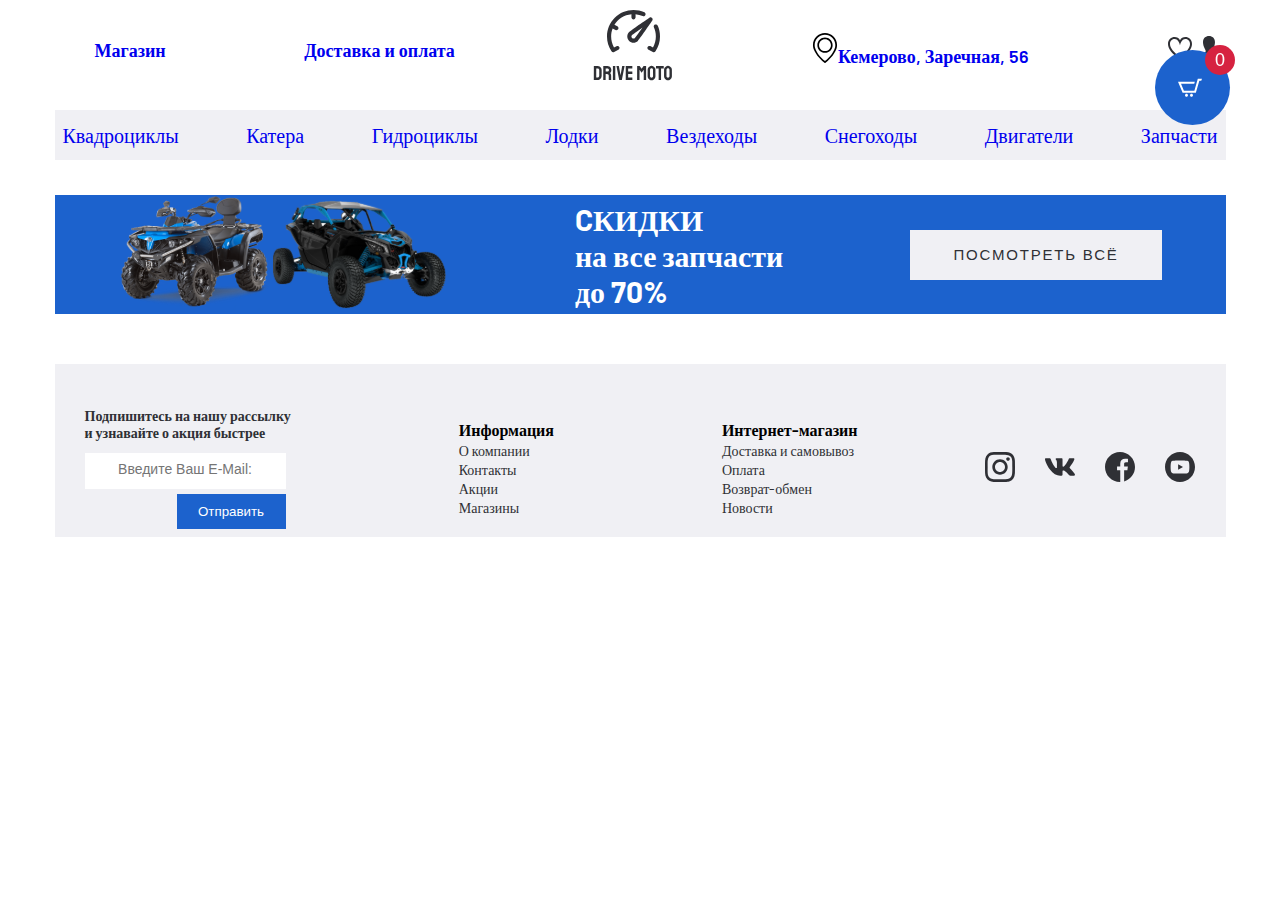
==== cart.html @ 58e4fb72 "добавление страницы корзины / переадрессация на сайт подписки на обновления" ====
<!DOCTYPE html>
<html lang="en">
<head>
    <meta charset="UTF-8">
    <meta http-equiv="X-UA-Compatible" content="IE=edge">
    <meta name="viewport" content="width=device-width, initial-scale=1.0">
    <link rel="preconnect" href="https://fonts.googleapis.com">
    <link rel="preconnect" href="https://fonts.gstatic.com" crossorigin>
    <link href="https://fonts.googleapis.com/css2?family=Barlow&display=swap" rel="stylesheet">
    <link type="image/x-icon" rel="shortcut icon" href="./img/favicon.ico">


    <link rel="stylesheet" href="./css/shopstyles.css">
    <link rel="stylesheet" href="./css/header.css">
    <link rel="stylesheet" href="./css/footer.css">
    <link rel="stylesheet" href="./css/promoCard.css">
    <link rel="stylesheet" href="./css/discountBanner.css">

    <title>Корзина</title>
</head>

<body class="main-body">

    <header>
        <div class="menu_burger">
            <span></span>
        </div>
        <nav>
            <ul class="menu">
                <li><a href="catalog.html" class="link">Магазин</a></li>
                <li><a href="#" class="link">Доставка и оплата</a></li>
                <li><a href="index.html" class="logo"><img src="./img/svg/logo.svg" alt="Something went wrong"></a></li>
                <li class="location"><a href="contacts.html" class="link"><img src="./img/svg/location.svg" alt="Something went wrong">Кемерово, Заречная, 56</a></li>
                <div class="profile-links">
                    <li><a href="#" class="link"><img src="./img/svg/favourites.svg" alt="Ooopss" title="Избранное"></a></li>
                    <li><a href="#" class="link"><img src="./img/svg/profile.svg" alt="Ooopss" title="Профиль"></a></li>
                    <li> <form action="./cart.html"><button class="cartBuy">
                        <img src="./img/svg/cartWhite.svg" alt="Ooopss" title="Корзина">
                        <div class="cart__num" id="cart_num">0</div>
                    </button></form></li>
    
                </div>
                
            </ul>
        </nav>
        <div>
            <div class="categories">
                <div><a href="catalog.html" class="link" >Квадроциклы</a></div>
                <div><a href="catalog.html" class="link">Катера</a></div>
                <div><a href="good1.html" class="link">Гидроциклы</a></div>
                <div><a href="catalog.html" class="link">Лодки</a></div>
                <div><a href="catalog.html" class="link">Вездеходы</a></div>
                <div><a href="catalog.html" class="link">Снегоходы</a></div>
                <div><a href="catalog.html" class="link">Двигатели</a></div>
                <div><a href="catalog.html" class="link">Запчасти</a></div>
            </div>
        </div>
    
    </header>   
   
    
    <div>
        <div class="discountBanner">
            <div class="bannerPhotos">
                <img class="" src="./img/svg/banner1.svg"  alt="Something went wrong..">
                <img class="" src="./img/svg/banner2.svg"  alt="Something went wrong..">
            </div>
            <div class="bannerInfo">
                <h5>CКИДКИ <br>
                    на все запчасти <br>
                    до 70%</h5>
            </div>
            <div>
                <form action="catalog.html">
                    <button class="button pupularGoodsButton" type="submit">Посмотреть всё</button>
                </form>
            </div>
        </div>
    </div>

   
   <footer class="footer">
        <div class="footerContent">
            <div class="subscribe">
                <p class="footerText">Подпишитесь на нашу рассылку <br> и узнавайте о акция быстрее</p>
                    <div>
                        <input class="infoinput" type="text" name="email" placeholder="Введите ваш e-mail:">
                    </div>
                    <form action="./subscribtion.html">
                        <button class="button footerSend" type="submit" >Отправить</button>
                    </form>

            </div>
            
            <div class="footerInfo">
                <ul>
                    <li><strong>Информация</strong></li>
                    <li><a href="#" class="footerLink">О компании</a></li>
                    <li><a href="contacts.html" class="footerLink">Контакты</a></li>
                    <li><a href="catalog.html" class="footerLink">Акции</a></li>
                    <li><a href="contacts.html" class="footerLink">Магазины</a></li>
                </ul>

            </div>

            <div class="footerShop">
                <ul>
                    <li><strong>Интернет-магазин</strong></li>
                    <li><a href="#" class="footerLink">Доставка и самовывоз</a></li>
                    <li><a href="#" class="footerLink">Оплата</a></li>
                    <li><a href="#" class="footerLink">Возврат-обмен</a></li>
                    <li><a href="#" class="footerLink">Новости</a></li>
                </ul>

            </div>
            <div class="footerMedia">
                    <div><a href="#"><img src="./img/svg/instagram.svg" alt="Something went wrong" title="Instagram"></a></div>
                    <div><a href="#"><img src="./img/svg/vk.svg" alt="Something went wrong" title="Вконтакте"></a></div>
                    <div><a href="#"><img src="./img/svg/facebook.svg" alt="Something went wrong" title="Facebook"></a></div>
                    <div><a href="#"><img src="./img/svg/youtube.svg" alt="Something went wrong" title="YouTube"></a></div>
            </div>
        </div>
    
    </footer>

    <script src="x.js" type="application/javascript"></script>

</body>
</html>
---- css/shopstyles.css ----
:root{
    --mainFont: 'Barlow';
    
    --colorBlack: #2F3035;
    --mainBlue: #1C62CD;
    --colorGrey: #F0F0F4;
    --buttonHover:#05A88D;
    --greyText: #C4C4C4;
}

body{
    font-family: var(--mainFont);
    margin: auto;
    max-width: 1171px;
}

*{
    margin: 0;
}

/* popular */

.popular, .additional{
    margin-bottom: 25px;
}

.popular h2, .additional h2{
    font-weight: 700;
    font-size: 25px;
    line-height: 30px;
    color: var(--colorBlack);
    margin-bottom: 25px;
}

.popularHeader{
    display: flex ;
    justify-content: space-between;
}

.sale{
    background-color: var(--mainBlue);
    color: white;
    float: left;
    height: 25px;
    width: 63px;
    font-weight: 400;
    font-size: 12px;
    line-height: 14px;
    letter-spacing: 0.07em;
    text-align: center;
    padding-top: 10px;
}

.nosale{
     background-color: white;
    color: white;
    float: left;
    height: 25px;
    width: 63px;
    font-weight: 400;
    font-size: 12px;
    line-height: 14px;
    letter-spacing: 0.07em;
    text-align: center;
    padding-top: 10px;
}

.popular-categ, .additional-categ{
    font-weight: 400;
    font-size: 15px;
    line-height: 18px;
    color: var(--colorBlack);
    margin-right: 20px;
    margin-left: 30px;
}

.popular-categ:last-child, .additional-categ:last-child{
    margin-right: 0px;
}

.active-cat{
    text-decoration: underline;
    color: var(--mainBlue);
}

.popularContent, .AddContent{
    display: flex;
    flex-direction: row;
    flex-wrap: wrap;
    justify-content: space-around;
    align-items: center;
    margin-top: 35px;
}

.popularCard, .AdditionalCard {
    border: 1px solid var(--greyText);
    height: 408px;
    width: 271px;
    border-radius: 3px;
    margin-bottom: 35px;
}

.content{
    position: relative;
    top: 27px;
    font-weight: 400;
    font-size: 18px;
    line-height: 21px;
    text-align: center;
    color: var(--colorBlack);
}

.price{
    display: block;
    margin-top: 25px;
    font-weight: 700;
    font-size: 30px;
    line-height: 36px;
}

.noprice{
    display: block;
    margin-top: 25px;
    font-weight: 700;
    font-size: 18px;
    line-height: 21px;
}
.availability{
    font-weight: 400;
    font-size: 16px;
    line-height: 19px;
    text-decoration: underline;
    color: var(--mainBlue);
}

.popularGood{
    height: 200px;
    width: 200px;
}

.addCart{
    width: 60px;
    height: 40px;
    background-color: var(--mainBlue);
    border-radius: 10px 0px 0px 0px;
    float: right;
}

.addCart img{
    margin-top: 10px;
}


.pupularGoodsButton{
    width: 252px;
    height: 50px;
    background-color: var(--colorGrey);
    border: none;
    font-weight: 400;
    font-size: 15px;
    line-height: 18px;

    text-align: center;
    letter-spacing: 0.12em;
    text-transform: uppercase;
    color: var(--colorBlack);
}

.pupularGoodsButton:hover{
    transition: all 0.3s ease-in;
    background-color: var(--mainBlue);
    color: white;
}

.moreButton{
    display: flex;
    justify-content: center;
}

/* promoCatalog*/

.promoCatalog{
    display: flex;
	flex-wrap: wrap;
	flex-direction: row;
	justify-content: space-between;
}

.promoCatalog-Object{
    box-sizing: border-box;
    padding-top: 20px;
    height: 135px;
    width: 370px;
    margin-bottom: 30px;
    border-radius: 3px;
    border: 1px solid var(--colorGrey);

}

.promoCatalog h3{
    font-weight: 700;
    font-size: 23px;
    line-height: 28px;
}

.object-promo{
    display: flex;
    justify-content: space-around;
}

.object-promo img{
    height: 90px;
}

.promoCatalog a, .promoCatalog a:visited{
    text-decoration: none;
    color: var(--greyText);
    font-weight: 400;
    font-size: 14px;
    line-height: 17px;
}

.promoCatalog a:hover{
    text-decoration: underline;
    color: var(--mainBlue);
}

.promoCatalog-Object p{
    position: relative;
    left: 20px;
}





h2{
    color:black;
    font-weight: 400;
    line-height: 16px;
    margin: 30px 0 30px 30px;
}

h4{
    color:black;
    font-weight: 400;
    line-height: 16px;
    font-size: 20px;

}




/*Contacts*/ 

.infoinput{
    height: 15px;
    width: 250px;
    padding-bottom: 20px;
    text-transform: capitalize;
}

#textcontact{
    text-transform: capitalize;
}

#map{
    width: 100%;
    height: 374px;
}

/* hover product card */
.shop-item {
    position:relative;
    display:inline-block;
    transition:1s all;
}


.shop-item:hover {
    transform:scale(1.1);
}
---- css/header.css ----
.menu{
    list-style: none;
    display: flex;
    align-items: center;
    justify-content: space-between;
    color: var(--colorBlack);
    font-weight: 600;
    font-size: 18px;
    line-height: 20px;
    margin-top: 10px;
    margin-bottom: 21px;
}

a{
    text-decoration: none;
}

a.link:visited{
    color: var(--colorBlack);
}

a.link:hover{
    color: var(--mainBlue);
    transition: all 0.3s ease-in-out;
}

.link.active{    
    color: var(--mainBlue);
    text-decoration: underline;

}

.location:hover{
    color: var(--mainBlue);
}


.logo{
    height: 76px;
    width: 80px;
}


.profile-links{
    display: flex;
}

.profile-links img{
    width: 24px;
    height: 24px;
    margin-right: 5px;
}

.categories{
    display: flex;
    justify-content: space-between;
    align-items: center;
    height: 50px;
    background-color: var(--colorGrey);
    padding: 0 8px 0 8px;
    font-weight: 400;
    font-size: 20px;
    line-height: 24px;
    margin-bottom: 35px;
}

@media (max-width: 767px) {
    .menu_burger{
       display: block;
       position: relative;
       width: 30px;
       height: 20px;
       z-index: 3;

    }
    .menu_burger span{
        position: absolute;
        background-color: var(--colorBlack);
        left: 30px;
        width: 100%;
        height: 2px;
        top: 68px;
        transition: all 0.3s ease 0s;
    }

    .menu_burger:before,
    .menu_burger:after{
        content: '';
        background-color: var(--colorBlack);
        position: absolute;
        width: 100%;
        height: 2px;
        left: 30px;
        transition: all 0.3s ease 0s;

    }

    .menu_burger:before{
        top: 60px;
    }

    .menu_burger:after{
        bottom: -57px;
    }

    .menu_burger.active:before{
        transform: rotate(45deg);
        top: 75px;
    }

    .menu_burger.active::after{
        transform: rotate(-45deg);
        bottom: -57px;
    }

    .menu_burger.active span{
        transform: scale(0);
    }

}


/*Карзина*/

.cartBuy {
    width: 75px;
    height: 75px;
    border-radius: 50%;
    background-color: var(--mainBlue);
    transition: 0.2s;
    cursor: pointer;
    position: fixed; /* Фиксированное расположение */
    top: 50px; /* в правом верхнем углу */
    right: 50px;
    display: flex;
    justify-content: center;
    align-items: center;
    object-fit: contain;
    padding: 15px;
    border: transparent;
}

.cartBuy:hover {
    transform: scale(1.1);
}

.cart__num {
    position: absolute;
    background-color: #d62240;
    width: 30px;
    height: 30px;
    border-radius: 50%;
    display: flex;
    justify-content: center;
    align-items: center;
    color: #fff;
    font-size: 18px;
    font-weight: 500;
    top: -5px;
    right: -5px;
}
---- css/footer.css ----
.footer{
    background-color: var(--colorGrey);
    margin-top: 50px;
    height: 130px;
    padding-top: 43px;
}

li{
    list-style-type: none;
}

.footerContent{
    margin-left: 30px;
}

.footerContent{
    display: flex;
    justify-content: space-between;
    align-items: center;
}

.subscribe{
    font-weight: 700;
    font-size: 14px;
    line-height: 17px;
    color: var(--colorBlack);
}

.footerText{
    margin-bottom: 12px;
}

.sendEmail{
    display: flex;
    height: 33px;
    align-items: center;
}

.infoinput{
    box-sizing: border-box;
    height: 32px;
    width: 201px;
    border: none;
    padding-top: 16px;
    text-align: center;
    font-weight: 400;
    font-size: 14px;
    line-height: 17px;
}

.infoinput:focus {
    outline-width: 0;
}

.footerSend{
    height: 35px;
    width: 109px;
    background-color: var(--mainBlue);
    transition: all 1s ease-in;
    border: transparent;
    color: white;
    margin-top: 5px;
    margin-left: 92px;
}

.footerSend:hover{
    background-color: var(--buttonHover);
    border:transparent;
}


.footerLink{
    font-weight: 400;
    font-size: 14px;
    line-height: 17px;
    color: var(--colorBlack);
}

.footerLink:visited{
    color: var(--colorBlack);
}

.footerLink:hover{
    color: var(--mainBlue);
    transition: all 0.2s ease-in;
}

.footerMedia{
    display: flex;
    
}

.footerMedia img{
    margin-right: 30px;
}


@media (max-width: 991px){

    .footer{
        padding-top: 10px;
    }

    .footerMedia{
        display: flex;
        flex-direction: column;
    }

    .footerMedia img{
        margin-right: 20px;
        margin-top: 5px;
        width: 40px;
        height: 23px;
    }
}

@media (max-width: 767px) {
    .footerContent{
        display: flex;
        flex-direction: column;
    }

    .footerInfo,
    .footerShop{
        display: none;
    }

    .footerMedia{
        display: flex;
        flex-direction: row;
        margin-top: 15px;
    }
}

@media (max-width: 575px){
    .infoinput{
        width: 150px;
    }
}
---- css/promoCard.css ----
/* подключено только в индексе*/

.frontPage{
    display: flex;
    justify-content: space-between;
    align-items: center;
    margin: 50px 0px;
}


.add{
    height: 397px;
    width: 265px;
    border: 1px solid var(--colorGrey);
}

.addHeader{
    display: flex;
    justify-content: space-between;
}

.label{
    height: 30px;
    width: 90px;
    background-color: var(--mainBlue);
    text-align: center;
    color: white;
}

.price{
    font-weight: 700;
    font-size: 27px;
    line-height: 32px;
    color: var(--mainBlue);
}

.oldPrice{
    position: relative;
    left: 190px;
    font-weight: 400;
    font-size: 14px;
    line-height: 17px;
    text-decoration: line-through;
    color: #C4C4C4;
}

.good{
    font-weight: 700;
    font-size: 18px;
    line-height: 21px;
    color: var(--colorBlack);
    text-align: center;
}

.good img{
    height: 185px;
    width: 125px;
}

.good h3{
    margin-bottom: 10px;
}

.deadline{
    box-sizing: border-box;
    background-color: var(--colorGrey);
    text-align: center;
    height: 99px;
    padding-top: 26px;
}

.deadline h4{
    font-weight: 400;
    font-size: 18px;
    line-height: 21px;
    color: var(--colorBlack);
}

.deadline p{
    font-weight: 700;
    font-size: 18px;
    line-height: 22px;
    color: var(--mainBlue);
    margin-top: 5px;
}
---- css/discountBanner.css ----
.discountBanner{
    background-color: var(--mainBlue);
    display: flex;
    align-items: center;
    justify-content: space-around;
    margin-top: 35px;
    margin-bottom: 35px;
}

.bannerInfo{
    font-weight: 700;
    font-size: 36px;
    line-height: 36px;
    color: white;
}

.bannerLink{
    background-color: white;
    text-align: center;
    font-weight: 500;
    font-size: 20px;
    line-height: 50px;
    padding: 0px 41px; 
    box-sizing: border-box;
}

.bannerLink a, .bannerLink a:visited{
    color: var(--mainBlack);
}

.bannerLink a:hover{
    color: var(--mainBlue);
    transition: all 01s ease-in;
}
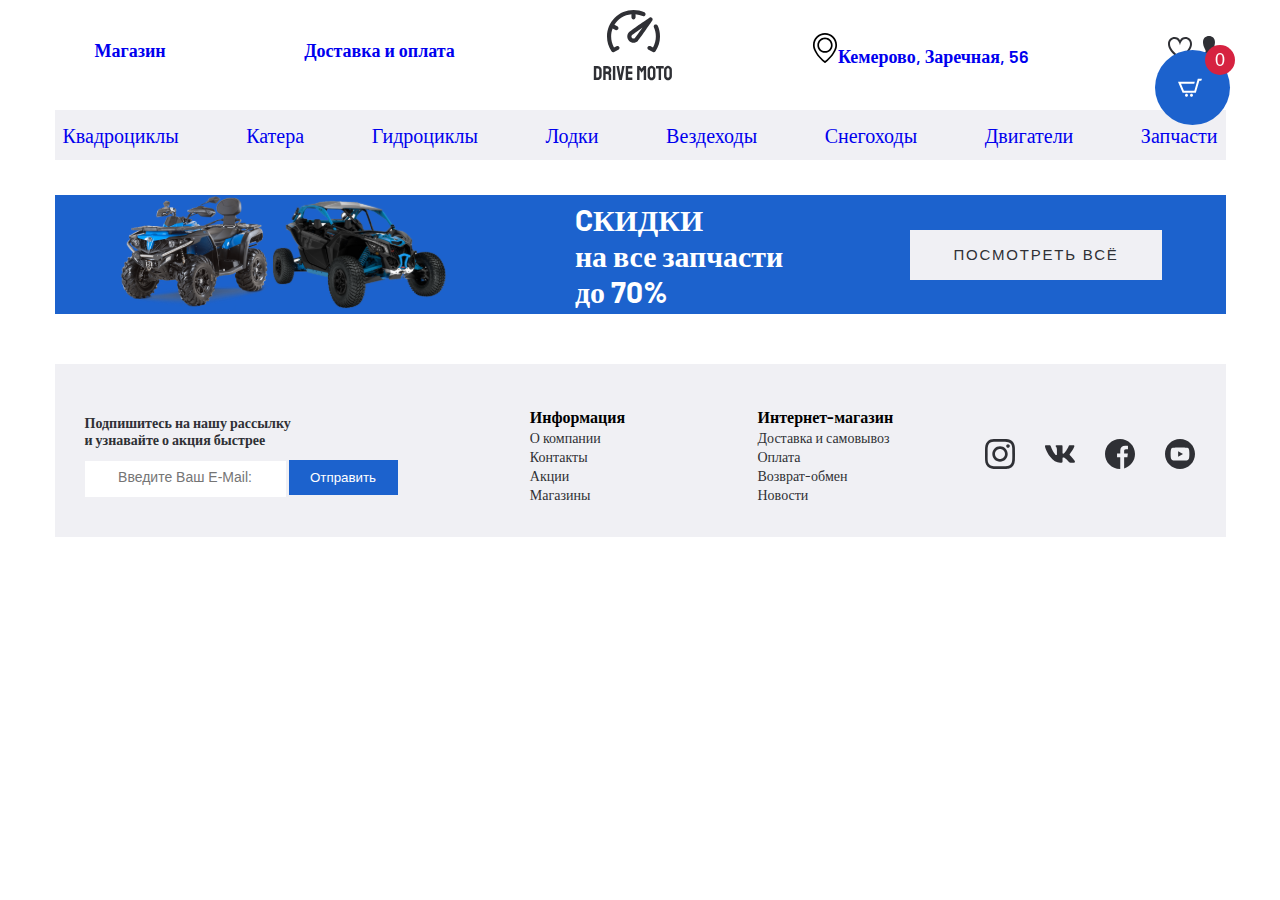
==== commit 660083fe: "запрет перехода на страницу подписки при пустом поле email (js)" ====
--- a/cart.html
+++ b/cart.html
@@ -83,13 +83,11 @@
         <div class="footerContent">
             <div class="subscribe">
                 <p class="footerText">Подпишитесь на нашу рассылку <br> и узнавайте о акция быстрее</p>
-                    <div>
-                        <input class="infoinput" type="text" name="email" placeholder="Введите ваш e-mail:">
-                    </div>
-                    <form action="./subscribtion.html">
-                        <button class="button footerSend" type="submit" >Отправить</button>
-                    </form>
-
+                <div>
+                    <input class="infoinput" type="text" name="email" placeholder="Введите ваш e-mail:">
+                
+                    <button class="button footerSend" type="submit" >Отправить</button>
+                </div>   
             </div>
             
             <div class="footerInfo">
--- a/css/footer.css
+++ b/css/footer.css
@@ -59,8 +59,7 @@
     transition: all 1s ease-in;
     border: transparent;
     color: white;
-    margin-top: 5px;
-    margin-left: 92px;
+
 }
 
 .footerSend:hover{
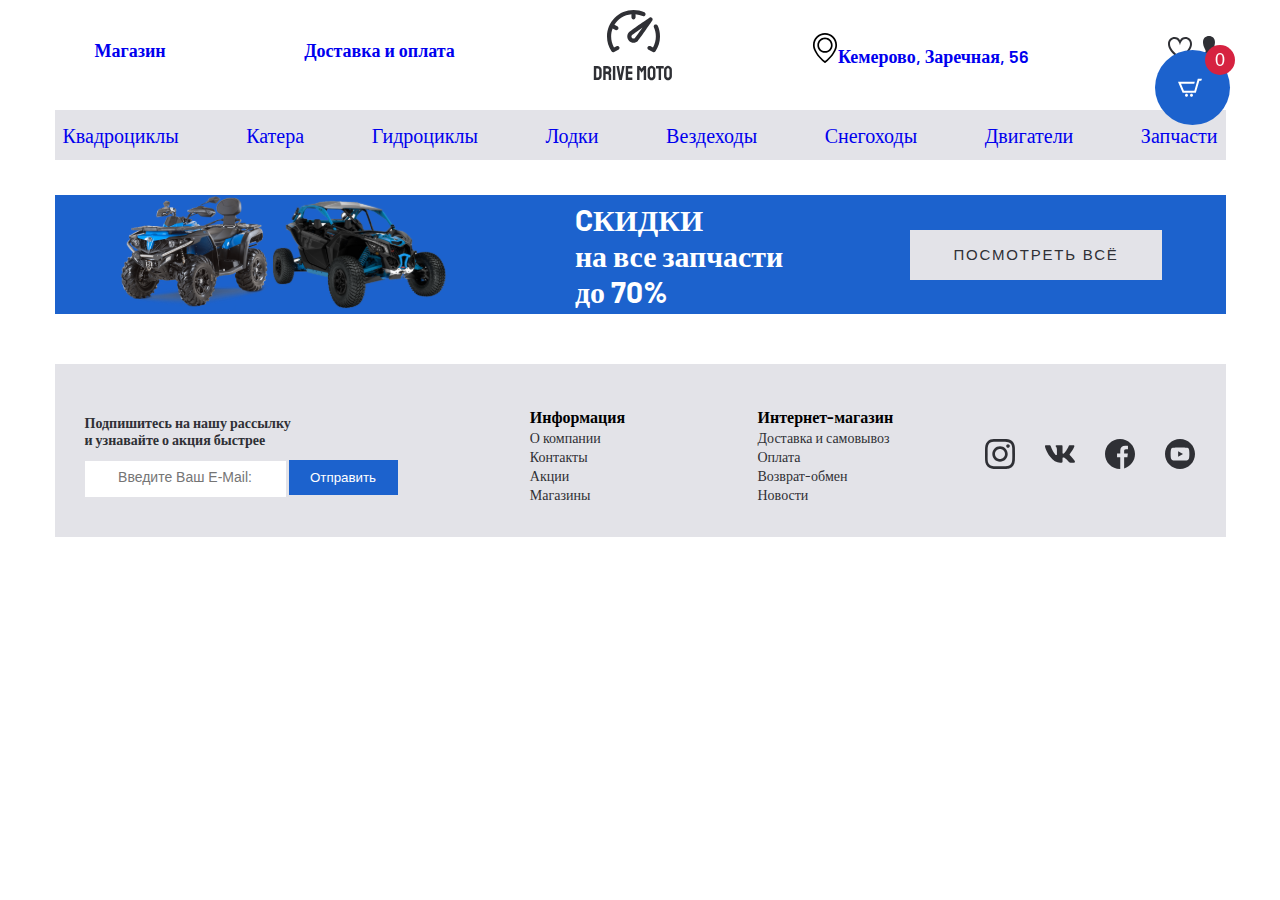
==== commit f8e7bca7: "burger menu" ====
--- a/cart.html
+++ b/cart.html
@@ -57,7 +57,7 @@
         </div>
     
     </header>   
-   
+
     
     <div>
         <div class="discountBanner">
--- a/css/shopstyles.css
+++ b/css/shopstyles.css
@@ -4,7 +4,7 @@
     
     --colorBlack: #2F3035;
     --mainBlue: #1C62CD;
-    --colorGrey: #F0F0F4;
+    --colorGrey: #e3e3e8;
     --buttonHover:#05A88D;
     --greyText: #C4C4C4;
 }
@@ -282,3 +282,55 @@
 .shop-item:hover {
     transform:scale(1.1);
 }
+
+
+/*heart*/
+.wrapper{
+    margin-top: 8px;
+    margin-right: 10px;
+}
+
+.heart {
+    width: 20px; 
+    height: 20px; 
+    background-color: var(--colorGrey); 
+    transform: rotate(45deg);
+    position: relative; 
+}
+
+.heart::before,
+.heart::after {
+    content : ''; 
+    display: block;
+    width: 20px;
+    height: 20px;
+    background-color: var(--colorGrey); 
+    border-radius: 50%; 
+    position: absolute;
+}
+
+.heart::before {
+    top: -10px;
+    left: 0;
+}
+
+.heart::after {
+    top: 0;
+    left: -10px;
+}
+
+.activeHeart{
+    background-color: var(--mainBlue);
+}
+
+.activeHeart::before,
+.activeHeart::after {
+    content : ''; 
+    display: block;
+    width: 20px;
+    height: 20px;
+    background-color: var(--mainBlue);
+    border-radius: 50%; 
+    position: absolute;
+}
+
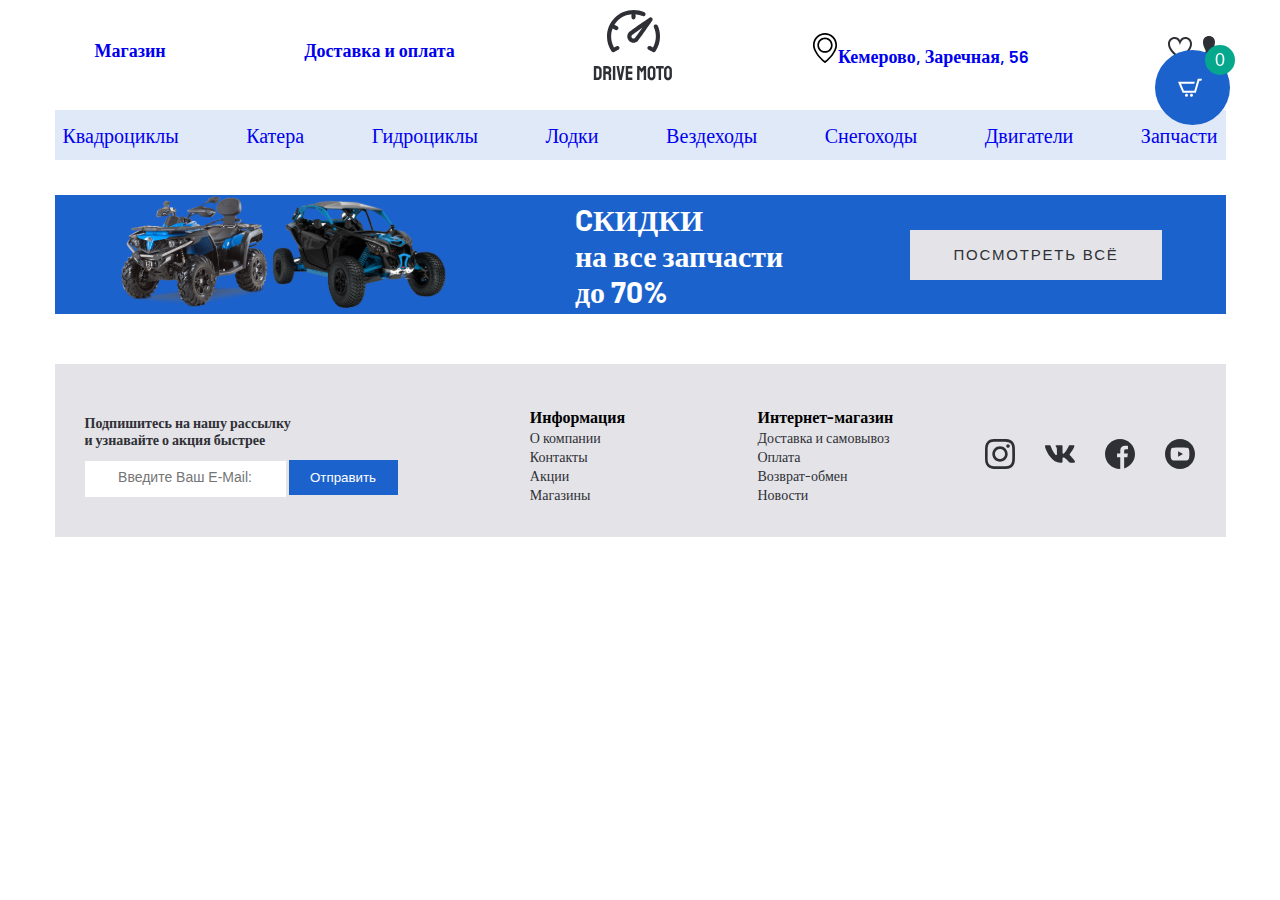
==== commit e783bb2f: "validation" ====
--- a/cart.html
+++ b/cart.html
@@ -121,7 +121,7 @@
     
     </footer>
 
-    <script src="x.js" type="application/javascript"></script>
+    <script src="x.js"></script>
 
 </body>
 </html>--- a/css/shopstyles.css
+++ b/css/shopstyles.css
@@ -9,6 +9,10 @@
     --greyText: #C4C4C4;
 }
 
+.blue{
+    color: var(--mainBlue);
+}
+
 body{
     font-family: var(--mainFont);
     margin: auto;
@@ -185,6 +189,7 @@
 	flex-wrap: wrap;
 	flex-direction: row;
 	justify-content: space-between;
+    margin-top: 30px;
 }
 
 .promoCatalog-Object{
@@ -215,7 +220,7 @@
 
 .promoCatalog a, .promoCatalog a:visited{
     text-decoration: none;
-    color: var(--greyText);
+    color: var(--mainBlue);
     font-weight: 400;
     font-size: 14px;
     line-height: 17px;
@@ -223,7 +228,7 @@
 
 .promoCatalog a:hover{
     text-decoration: underline;
-    color: var(--mainBlue);
+    color: var(--buttonHover);
 }
 
 .promoCatalog-Object p{
@@ -334,3 +339,81 @@
     position: absolute;
 }
 
+/* slider*/
+ .banner {
+    overflow: hidden;
+    margin: 0;
+    display: flex;
+    justify-content: center;
+    align-items: center;
+    height: 80vh;
+}
+  
+.slideMenu{
+    width: 100%;
+    display: flex;
+    padding: 0 20px;
+}
+  
+.slide{
+    height: 60vh;
+    border-radius: 20px;
+    margin: 10px;
+    cursor: pointer;
+    color: white;
+    flex: 5;
+    background-size: cover;
+    background-position: center;
+    background-repeat: no-repeat;
+    position: relative;
+    transition: all 500ms ease-in-out;
+}
+  
+.slide h3{
+    position: absolute;
+    font-size: 24PX;
+    bottom: 20px;
+    left: 20px;
+    margin: 0;
+    opacity: 0;
+    background-color: #1c63cd56;
+}
+  
+.slide.active{
+    flex: 8;
+}
+  
+.slide.active h3{
+    opacity: 1;
+    transition: opacity 0.3s ease-in 0.4s;
+} 
+
+/*Просмотренные товары*/
+
+.seenGoods{
+    overflow: hidden;
+    margin: 0;
+    display: flex;
+    justify-content: center;
+    align-items: center;
+    height: 250px;
+}
+
+.seenGoodsSlider{
+    width: 100%;
+    display: flex;
+    padding: 0 20px;
+}
+
+.seenSlide{
+    border-radius: 20px;
+    margin: 10px;
+    cursor: pointer;
+    color: black;
+    flex: 5;
+    background-size: cover;
+    background-position: center;
+    background-repeat: no-repeat;
+    position: relative;
+    transition: all 500ms ease-in-out;
+}--- a/css/header.css
+++ b/css/header.css
@@ -56,12 +56,12 @@
     justify-content: space-between;
     align-items: center;
     height: 50px;
-    background-color: var(--colorGrey);
+    background-color: #3774d028;
     padding: 0 8px 0 8px;
     font-weight: 400;
     font-size: 20px;
     line-height: 24px;
-    margin-bottom: 35px;
+    margin-bottom: 15px;
 }
 
 @media (max-width: 767px) {
@@ -146,7 +146,7 @@
 
 .cart__num {
     position: absolute;
-    background-color: #d62240;
+    background-color: var(--buttonHover);
     width: 30px;
     height: 30px;
     border-radius: 50%;
--- a/css/promoCard.css
+++ b/css/promoCard.css
@@ -1,11 +1,5 @@
 /* подключено только в индексе*/
 
-.frontPage{
-    display: flex;
-    justify-content: space-between;
-    align-items: center;
-    margin: 50px 0px;
-}
 
 
 .add{
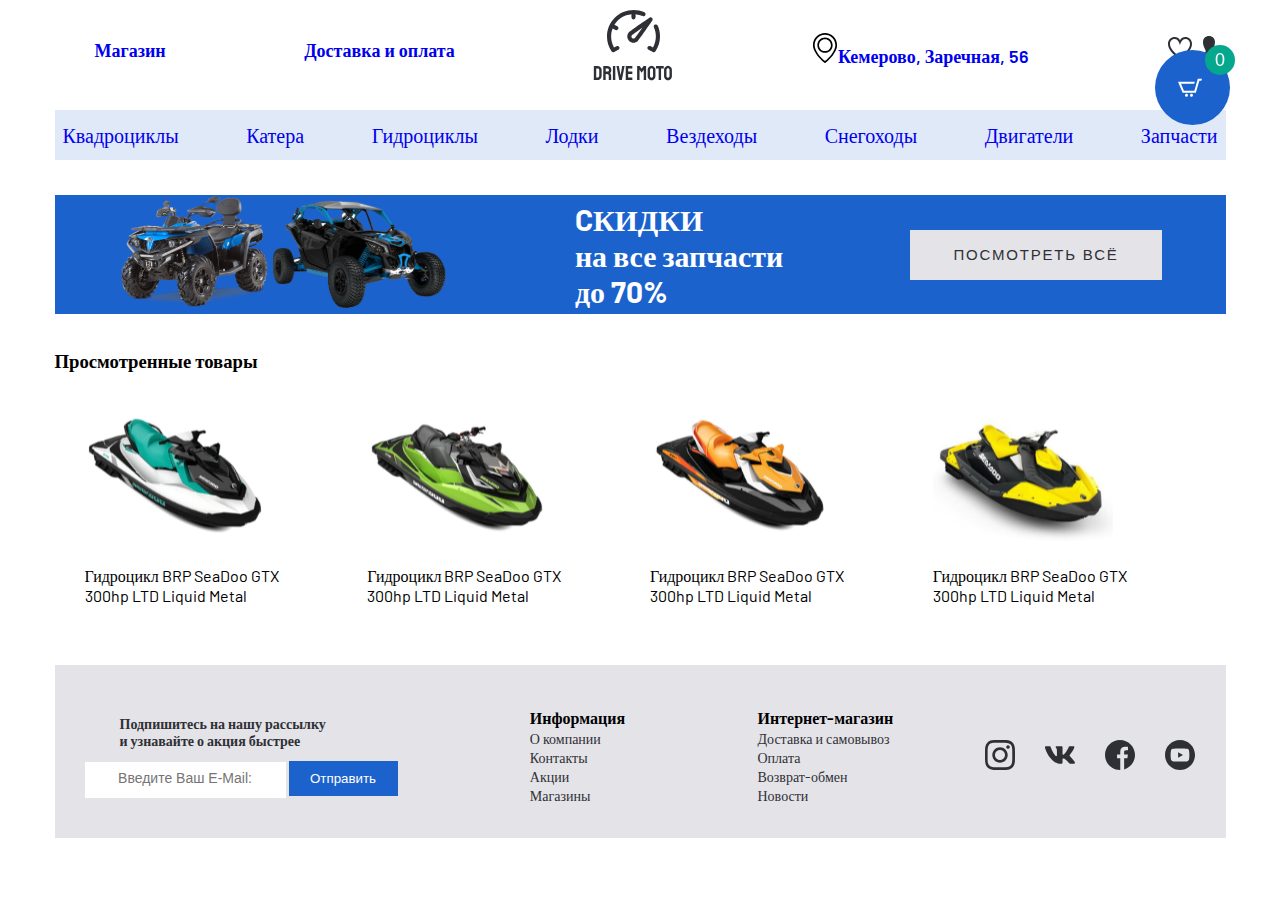
==== commit 95d7045d: "адаптация блока просмотренных товаров" ====
--- a/cart.html
+++ b/cart.html
@@ -78,6 +78,42 @@
         </div>
     </div>
 
+    <div class="seen">
+        <h3>Просмотренные товары</h3>
+        <div class="seenGoods">
+            <div class="seenGoodsSlider">
+                <div class="seenSlide">
+                    <figure class="shop-item"><a href="jet-ski.html">
+                        <img src="./img/svg/hydro(7).svg" alt="Ooops" class="seenGood"></a> 
+                    </figure>
+                        <p>Гидроцикл BRP SeaDoo GTX <br> 300hp LTD Liquid Metal</p>
+                </div>
+
+                <div class="seenSlide">
+                    <figure class="shop-item"><a href="jet-ski.html">
+                        <img src="./img/svg/hydro(11).svg" alt="Ooops" class="seenGood"></a> 
+                    </figure>
+                        <p>Гидроцикл BRP SeaDoo GTX <br> 300hp LTD Liquid Metal</p>
+                </div>
+
+                <div class="seenSlide">
+                    <figure class="shop-item"><a href="jet-ski.html">
+                        <img src="./img/svg/hydro(1).svg" alt="Ooops" class="seenGood"></a> 
+                    </figure>
+                        <p>Гидроцикл BRP SeaDoo GTX <br> 300hp LTD Liquid Metal</p>
+                </div>
+
+                <div class="seenSlide">
+                    <figure class="shop-item"><a href="jet-ski.html">
+                        <img src="./img/svg/hydro(4).svg" alt="Ooops" class="seenGood"></a> 
+                    </figure>
+                        <p>Гидроцикл BRP SeaDoo GTX <br> 300hp LTD Liquid Metal</p>
+                </div>
+
+            </div>
+        </div>
+    </div>
+
    
    <footer class="footer">
         <div class="footerContent">
--- a/css/shopstyles.css
+++ b/css/shopstyles.css
@@ -190,6 +190,13 @@
 	flex-direction: row;
 	justify-content: space-between;
     margin-top: 30px;
+    margin-left: 25px;
+}
+
+@media (max-width: 575px) {
+    .promoCatalog{
+        margin-right: 10px;
+    }
 }
 
 .promoCatalog-Object{
@@ -396,13 +403,15 @@
     display: flex;
     justify-content: center;
     align-items: center;
-    height: 250px;
 }
 
 .seenGoodsSlider{
     width: 100%;
     display: flex;
     padding: 0 20px;
+    flex-wrap: wrap;
+	flex-direction: row;
+	justify-content: space-between;
 }
 
 .seenSlide{
@@ -416,4 +425,27 @@
     background-repeat: no-repeat;
     position: relative;
     transition: all 500ms ease-in-out;
+}
+
+.seenGood{
+    width: 180px;
+    height: 180px;
+}
+
+@media (max-width:991px){
+    .seenGood{
+        width: 160px;
+        height: 160px;
+    }
+}
+
+@media (max-width: 767px){
+    .seenSlide:last-child{
+        display: none;
+    }
+
+    .seenGood{
+        width: 150px;
+        height: 150px;
+    }
 }--- a/css/footer.css
+++ b/css/footer.css
@@ -28,6 +28,7 @@
 
 .footerText{
     margin-bottom: 12px;
+    margin-left: 35px;
 }
 
 .sendEmail{
@@ -114,20 +115,36 @@
 }
 
 @media (max-width: 767px) {
+    .footer{
+        height: 140px;
+    }
+
+    .subscribe{
+        position: relative;
+        margin-right: 230px;
+    }
+
     .footerContent{
         display: flex;
         flex-direction: column;
     }
 
-    .footerInfo,
     .footerShop{
+        position: relative;
+        left: 140px;
+        top: -70px;
+    }
+
+    .footerInfo{
         display: none;
     }
 
     .footerMedia{
         display: flex;
         flex-direction: row;
-        margin-top: 15px;
+        margin-top: -85px;
+        position: relative;
+        margin-right: 230px;
     }
 }
 
@@ -135,4 +152,29 @@
     .infoinput{
         width: 150px;
     }
+
+    .footer{
+        height: 235px;
+    }
+
+    .subscribe{
+        margin-right: 25px;
+    }
+
+    .footerShop{
+        position: relative;
+        left: -100px;
+        top: -95px;
+    }
+
+    .footerInfo{
+        position: relative;
+        display: block;
+        top: 5px;
+        left: 55px;
+    }
+
+    .footerMedia{
+        margin-right: 40px;
+    }
 }--- a/css/discountBanner.css
+++ b/css/discountBanner.css
@@ -34,3 +34,34 @@
     transition: all 01s ease-in;
 }
 
+@media (max-width: 991px){
+    .bannerPhotos img{
+        width: 130px;
+        height: 90px;
+    }
+}
+
+@media (max-width: 767px) {
+    .pupularGoodsButton{
+        width: 200px;
+    }
+
+    .bannerInfo{
+        font-size: 30px
+    }
+
+    .bannerPhotos{
+        width: 115px;
+        height: 80px;
+    }
+
+    .bannerPhotos img:last-child{
+        display: none;
+    }
+}
+
+@media (max-width: 575px){
+    .pupularGoodsButton{
+        display: none;
+    }
+}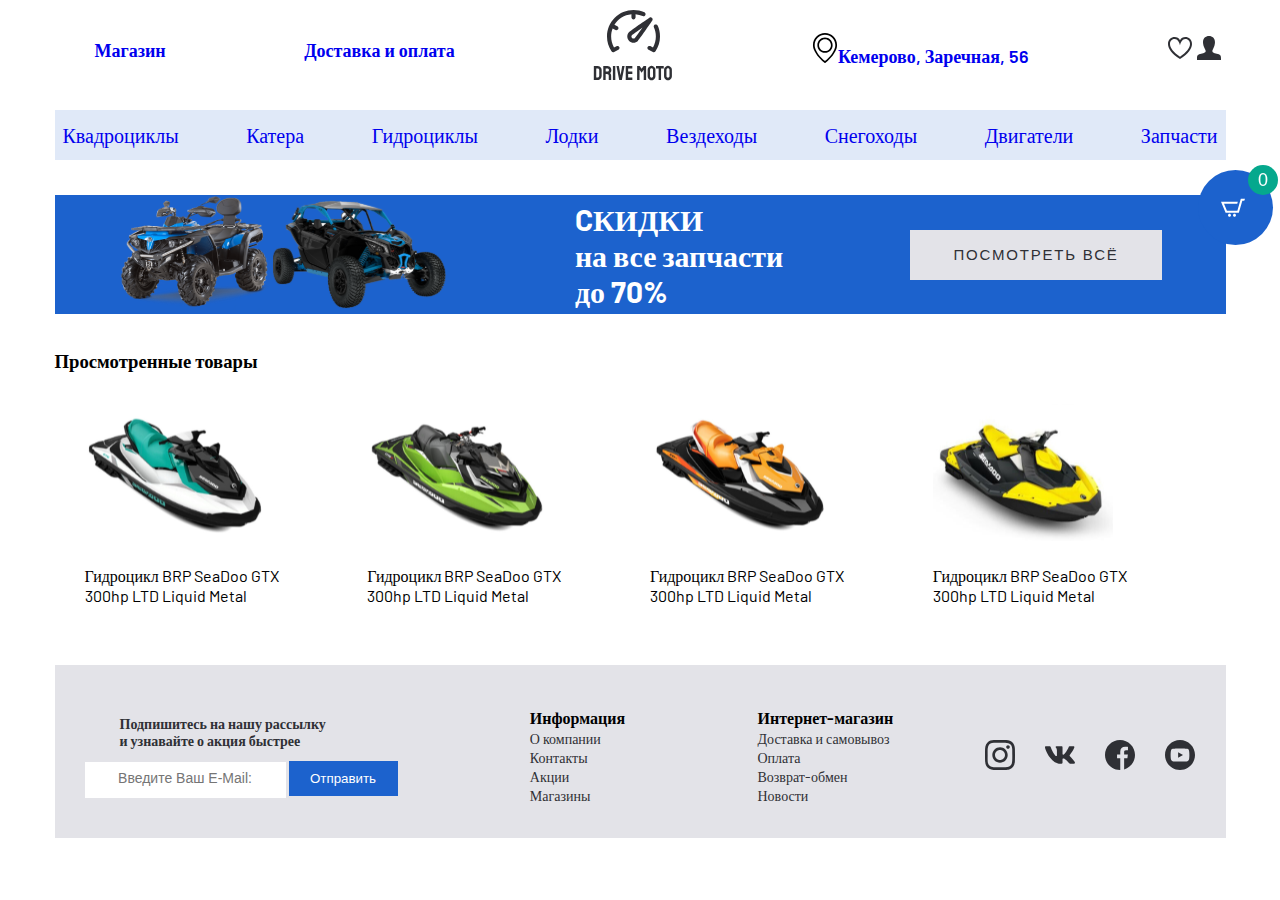
==== commit a7768063: "адаптив header под планшет" ====
--- a/cart.html
+++ b/cart.html
@@ -29,7 +29,7 @@
             <ul class="menu">
                 <li><a href="catalog.html" class="link">Магазин</a></li>
                 <li><a href="#" class="link">Доставка и оплата</a></li>
-                <li><a href="index.html" class="logo"><img src="./img/svg/logo.svg" alt="Something went wrong"></a></li>
+                <div><a href="index.html" class="logo"><img src="./img/svg/logo.svg" alt="Something went wrong"></a></div>
                 <li class="location"><a href="contacts.html" class="link"><img src="./img/svg/location.svg" alt="Something went wrong">Кемерово, Заречная, 56</a></li>
                 <div class="profile-links">
                     <li><a href="#" class="link"><img src="./img/svg/favourites.svg" alt="Ooopss" title="Избранное"></a></li>
--- a/css/shopstyles.css
+++ b/css/shopstyles.css
@@ -100,7 +100,7 @@
 .popularCard, .AdditionalCard {
     border: 1px solid var(--greyText);
     height: 408px;
-    width: 271px;
+    width: 240px;
     border-radius: 3px;
     margin-bottom: 35px;
 }
--- a/css/header.css
+++ b/css/header.css
@@ -75,7 +75,7 @@
     }
     .menu_burger span{
         position: absolute;
-        background-color: var(--colorBlack);
+        background-color: var(--mainBlue);
         left: 30px;
         width: 100%;
         height: 2px;
@@ -86,7 +86,7 @@
     .menu_burger:before,
     .menu_burger:after{
         content: '';
-        background-color: var(--colorBlack);
+        background-color: var(--mainBlue);
         position: absolute;
         width: 100%;
         height: 2px;
@@ -130,14 +130,15 @@
     transition: 0.2s;
     cursor: pointer;
     position: fixed; /* Фиксированное расположение */
-    top: 50px; /* в правом верхнем углу */
-    right: 50px;
+    top: 170px; /* в правом верхнем углу */
+    right: 7px;
     display: flex;
     justify-content: center;
     align-items: center;
     object-fit: contain;
     padding: 15px;
     border: transparent;
+    z-index: 5;
 }
 
 .cartBuy:hover {
@@ -158,4 +159,63 @@
     font-weight: 500;
     top: -5px;
     right: -5px;
+}
+
+@media (max-width: 991px){
+    .categories{
+        font-size: 18px;
+    }
+
+    .profile-links img{
+        margin-right: 10px;
+    }
+}
+
+@media (max-width: 767px){
+    .categories{
+        position: fixed;
+        top: -100%;
+        right: 0;
+        width: 13%;
+        height: 40%;
+        transition: all 0.3s ease 0s;
+        overflow: auto;
+    }
+
+    .categories.active{
+        position: absolute;
+        left: 4%;
+        width: 200px;
+        top: 100px;
+        background-color: white;
+        display: flex;
+        flex-direction: column;
+        z-index: 3;
+        
+    }
+
+    /* .logo{
+        position: relative;
+        left: 180px;
+    }
+
+    .profile-links{
+        position: relative;
+       right: 50px;
+    } */
+
+    .menu>li:nth-child(2n+1){
+        display: none;
+    }
+
+    .menu{
+        margin-left: 30px;
+        font-size: 17px;
+    }
+
+    .location img{
+        display: none;
+    }
+
+
 }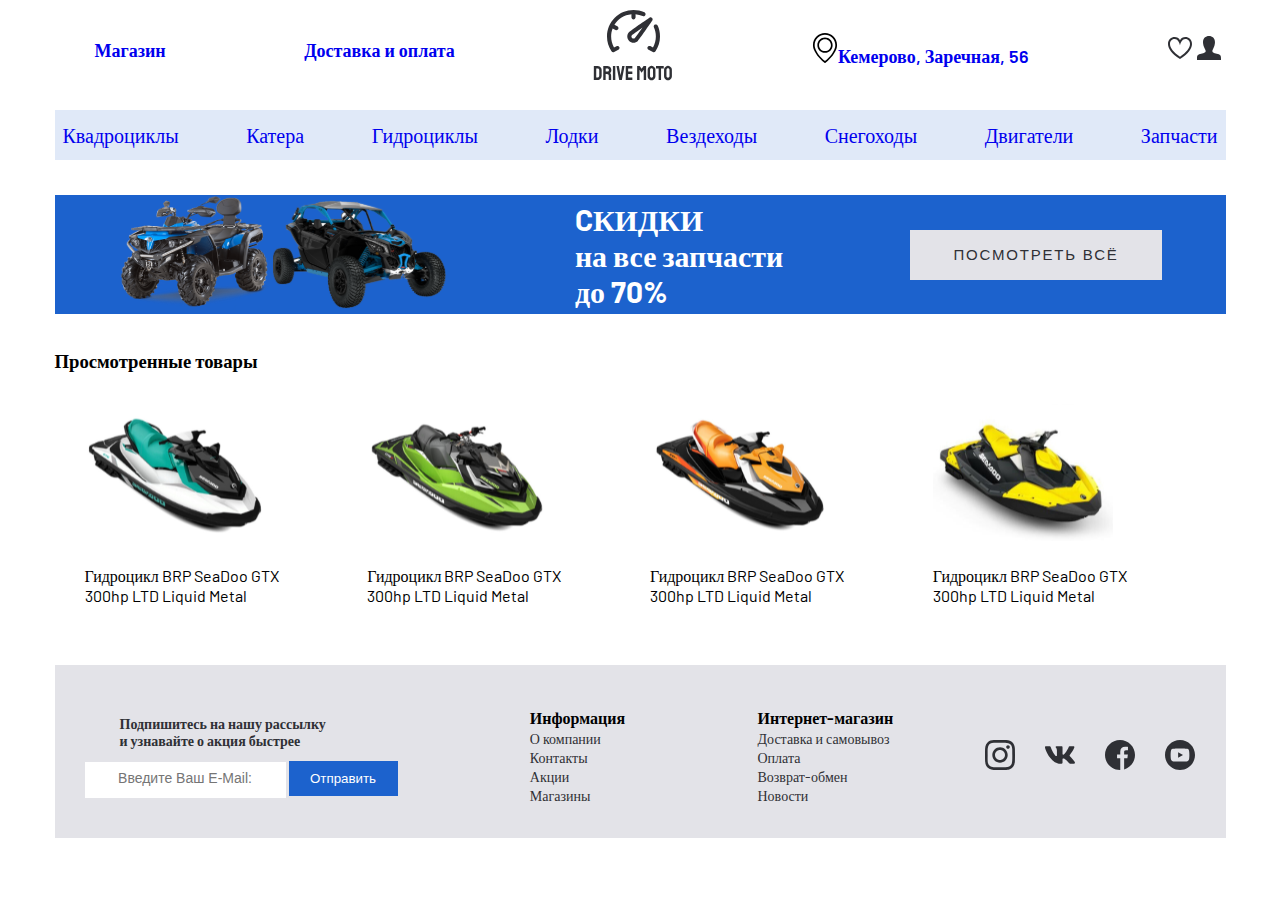
==== commit 190112ff: "header adaptive" ====
--- a/cart.html
+++ b/cart.html
@@ -34,10 +34,7 @@
                 <div class="profile-links">
                     <li><a href="#" class="link"><img src="./img/svg/favourites.svg" alt="Ooopss" title="Избранное"></a></li>
                     <li><a href="#" class="link"><img src="./img/svg/profile.svg" alt="Ooopss" title="Профиль"></a></li>
-                    <li> <form action="./cart.html"><button class="cartBuy">
-                        <img src="./img/svg/cartWhite.svg" alt="Ooopss" title="Корзина">
-                        <div class="cart__num" id="cart_num">0</div>
-                    </button></form></li>
+
     
                 </div>
                 
--- a/css/header.css
+++ b/css/header.css
@@ -120,7 +120,7 @@
 }
 
 
-/*Карзина*/
+/*Карзина
 
 .cartBuy {
     width: 75px;
@@ -129,8 +129,8 @@
     background-color: var(--mainBlue);
     transition: 0.2s;
     cursor: pointer;
-    position: fixed; /* Фиксированное расположение */
-    top: 170px; /* в правом верхнем углу */
+    position: fixed; Фиксированное расположение 
+    top: 170px;  в правом верхнем углу 
     right: 7px;
     display: flex;
     justify-content: center;
@@ -159,7 +159,7 @@
     font-weight: 500;
     top: -5px;
     right: -5px;
-}
+}*/
 
 @media (max-width: 991px){
     .categories{
@@ -194,15 +194,6 @@
         
     }
 
-    /* .logo{
-        position: relative;
-        left: 180px;
-    }
-
-    .profile-links{
-        position: relative;
-       right: 50px;
-    } */
 
     .menu>li:nth-child(2n+1){
         display: none;
@@ -216,6 +207,15 @@
     .location img{
         display: none;
     }
-
-
+}
+
+@media (max-width: 575px) {
+    .menu>li{
+        display: none;
+    }
+
+    .categories.active{
+        position: absolute;
+        top: 110px;
+    }
 }